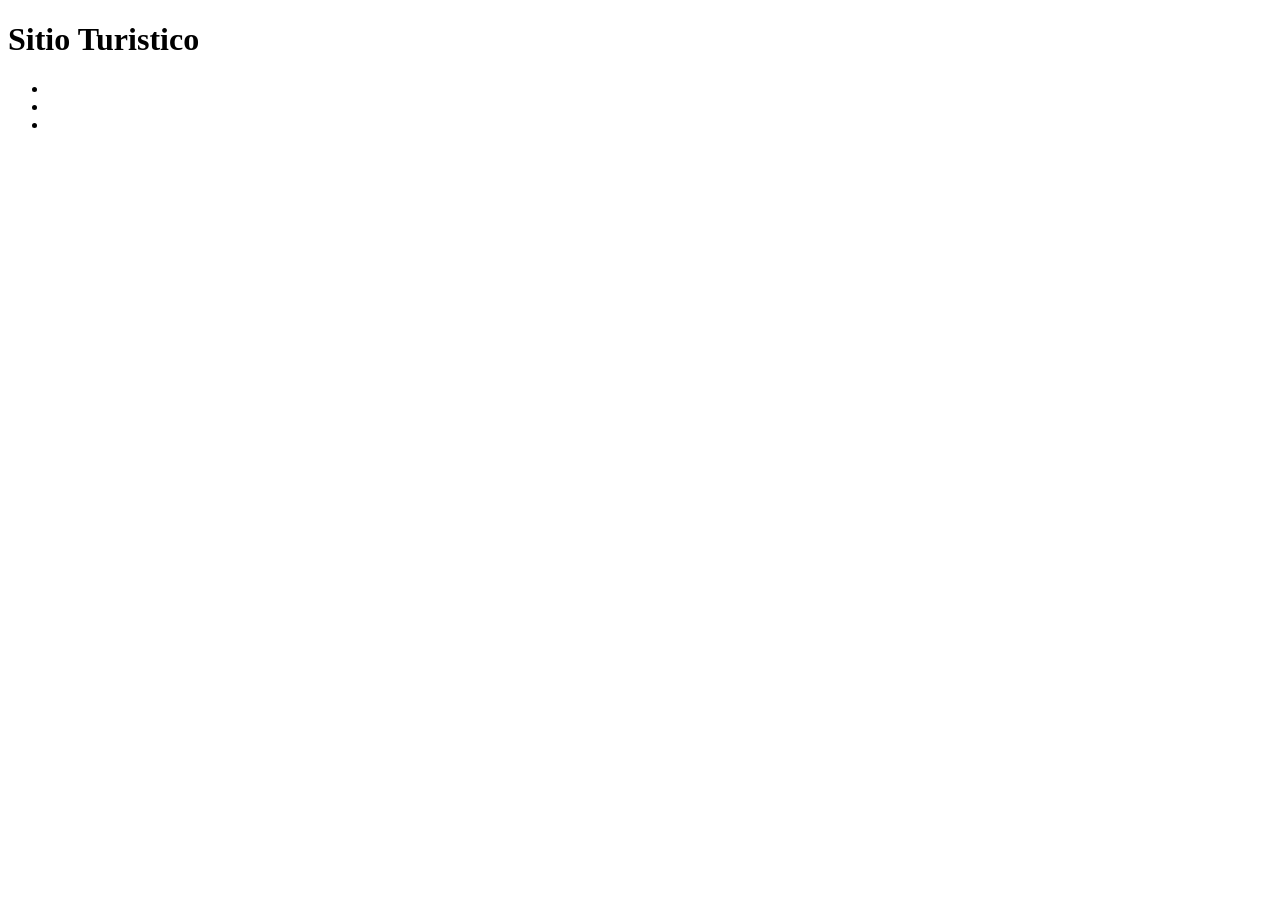
==== index.html @ 80ae5973 "mandando archivo" ====
<!DOCTYPE html>
<html lang="en">
<head>
    <meta charset="UTF-8">
    <meta name="viewport" content="width=device-width, initial-scale=1.0">
    <title>Document</title>
    <link rel="stylesheet" href="estilos.css">
</head>
<body>
    <h1>Sitio Turistico</h1>
    <nav>
        <ul>
            <li a href="antigua.html"></a></li>
            <li a href="comidas.html"></li>
            <li a href="costumbres.html"></li>
        </ul>
    </nav>
</body>
</html>
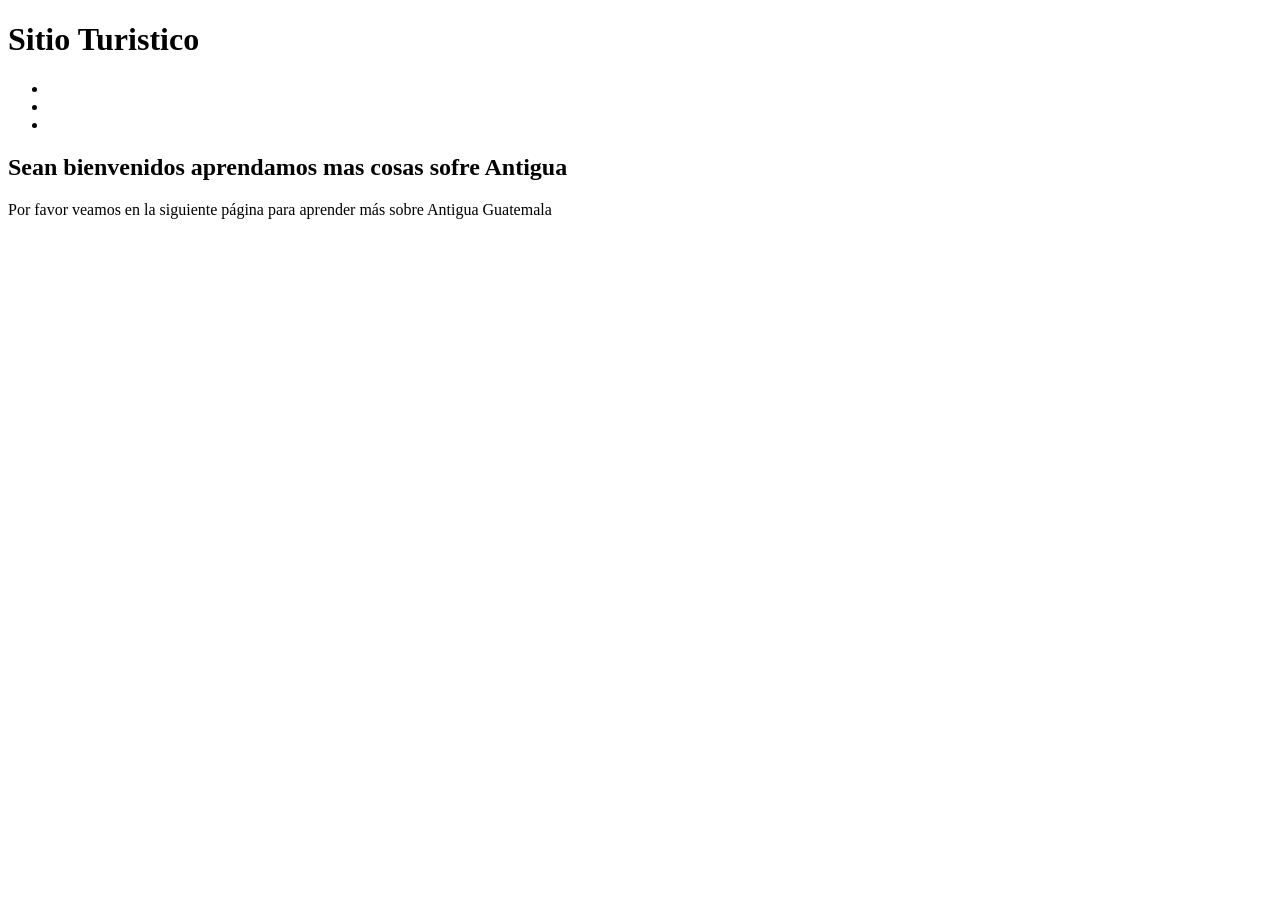
==== commit 98c4e1d8: "mandando documento" ====
--- a/index.html
+++ b/index.html
@@ -15,5 +15,8 @@
             <li a href="costumbres.html"></li>
         </ul>
     </nav>
+<h2>Sean bienvenidos aprendamos mas cosas sofre Antigua</h2>
+<p>Por favor veamos en la siguiente página para aprender más sobre Antigua Guatemala</p>
+
 </body>
 </html>
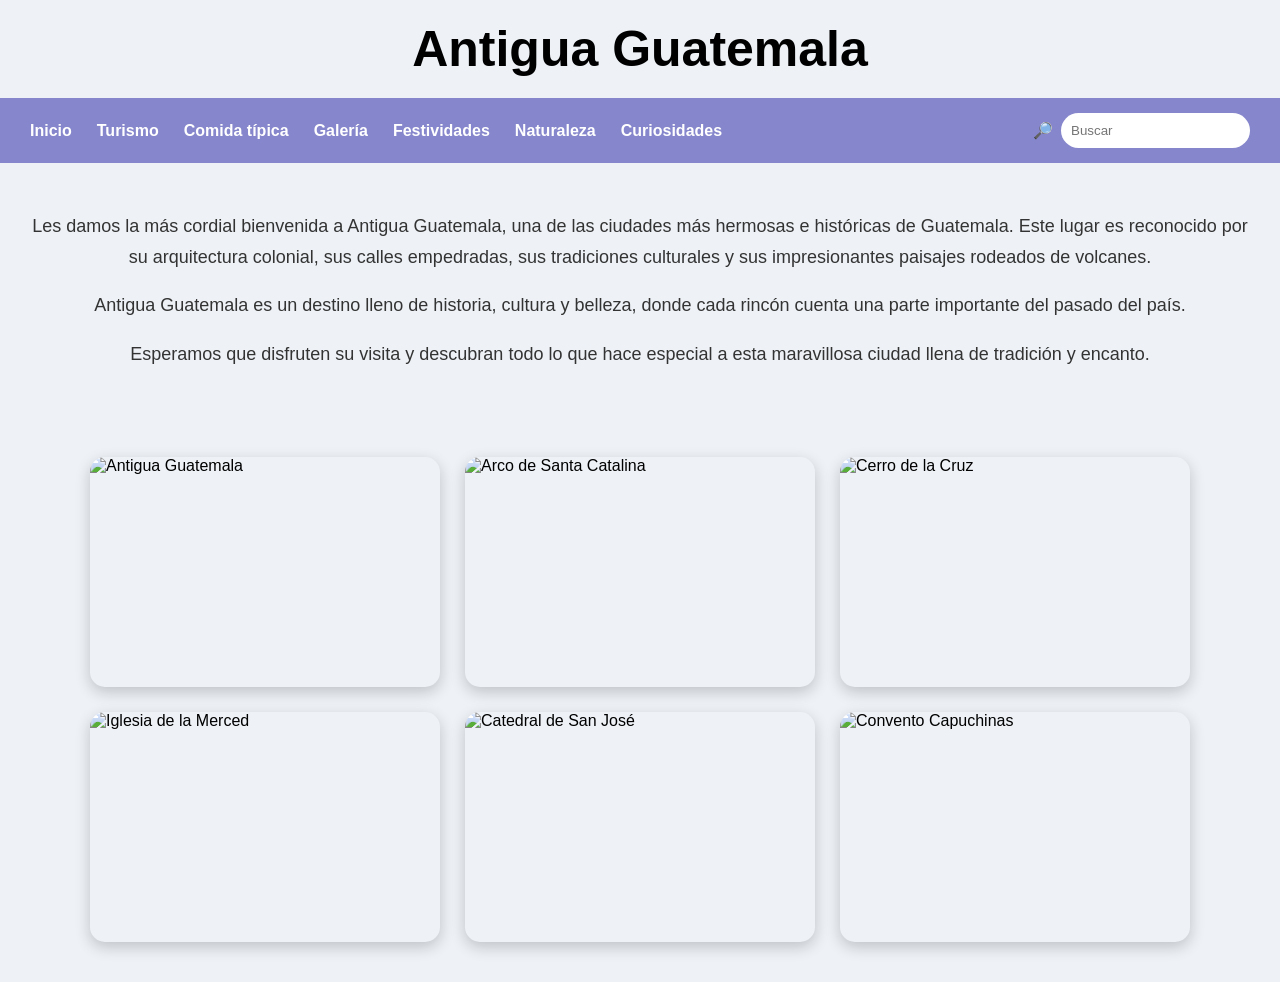
==== commit 1ec5aa30: "llevo cuatro páfinias hechas" ====
--- a/index.html
+++ b/index.html
@@ -1,22 +1,78 @@
 <!DOCTYPE html>
-<html lang="en">
+<html lang="es">
 <head>
     <meta charset="UTF-8">
     <meta name="viewport" content="width=device-width, initial-scale=1.0">
-    <title>Document</title>
-    <link rel="stylesheet" href="estilos.css">
+    <title>Antigua Guatemala</title>
+    <link rel="stylesheet" href="styles.css">
 </head>
 <body>
-    <h1>Sitio Turistico</h1>
-    <nav>
+
+    <!-- TITULO -->
+    <h1>Antigua Guatemala</h1>
+
+    <!-- NAVBAR -->
+    <nav class="barra-nav">
+
         <ul>
-            <li a href="antigua.html"></a></li>
-            <li a href="comidas.html"></li>
-            <li a href="costumbres.html"></li>
+            <li><a href="Index.html">Inicio</a></li>
+            <li><a href="antigua.html">Turismo</a></li>
+            <li><a href="comidas.css">Comida típica</a></li>
+            <li><a href="Galeria.html">Galería</a></li>
+            <li><a href="Festividades.html">Festividades</a></li>
+            <li><a href="Naturaleza.html">Naturaleza</a></li>
+            <li><a href="Curiosidades.html">Curiosidades</a></li>
         </ul>
+
+        <!-- BUSCADOR -->
+        <div class="busqueda">
+            <span>🔎</span>
+            <input type="search" placeholder="Buscar">
+        </div>
+
     </nav>
-<h2>Sean bienvenidos aprendamos mas cosas sofre Antigua</h2>
-<p>Por favor veamos en la siguiente página para aprender más sobre Antigua Guatemala</p>
+
+    <!-- TEXTO -->
+    <section class="contenido">
+
+        <p>
+            Les damos la más cordial bienvenida a Antigua Guatemala,
+            una de las ciudades más hermosas e históricas de Guatemala.
+            Este lugar es reconocido por su arquitectura colonial,
+            sus calles empedradas, sus tradiciones culturales y sus
+            impresionantes paisajes rodeados de volcanes.
+        </p>
+
+        <p>
+            Antigua Guatemala es un destino lleno de historia,
+            cultura y belleza, donde cada rincón cuenta una parte
+            importante del pasado del país.
+        </p>
+
+        <p>
+            Esperamos que disfruten su visita y descubran todo lo
+            que hace especial a esta maravillosa ciudad llena de
+            tradición y encanto.
+        </p>
+
+    </section>
+
+    <!-- GALERIA -->
+    <div class="contenedor-imagenes">
+
+        <img src="Antigua.jpg" alt="Antigua Guatemala">
+
+        <img src="Arco de Santa Catalina.jpg" alt="Arco de Santa Catalina">
+
+        <img src="Cerro de la cruz.jpg" alt="Cerro de la Cruz">
+
+        <img src="Iglesia de la Merced.jpg" alt="Iglesia de la Merced">
+
+        <img src="Catedral de San José.jpg" alt="Catedral de San José">
+
+        <img src="Convento Capuchinas.jpg" alt="Convento Capuchinas">
+
+    </div>
 
 </body>
 </html>
--- a/styles.css
+++ b/styles.css
@@ -0,0 +1,91 @@
+body{
+    margin: 0;
+    font-family: Arial, Helvetica, sans-serif;
+    background: #eef2f7;
+}
+
+/* TITULO */
+h1{
+    text-align: center;
+    margin: 20px;
+    font-size: 50px;
+}
+
+/* NAVBAR */
+.barra-nav{
+    background: #8686cc;
+    display: flex;
+    justify-content: space-between;
+    align-items: center;
+    padding: 15px 30px;
+}
+
+.barra-nav ul{
+    display: flex;
+    align-items: center;
+    gap: 25px;
+    list-style: none;
+    margin: 0;
+    padding: 0;
+}
+
+.barra-nav a{
+    color: white;
+    text-decoration: none;
+    font-weight: bold;
+    transition: 0.3s;
+}
+
+.barra-nav a:hover{
+    color: #00c3ff;
+}
+
+/* BUSCADOR */
+.busqueda{
+    display: flex;
+    align-items: center;
+    gap: 8px;
+}
+
+.busqueda input{
+    padding: 10px;
+    border-radius: 20px;
+    border: none;
+    outline: none;
+}
+
+/* CONTENIDO */
+.contenido{
+    padding: 30px;
+    text-align: center;
+}
+
+.contenido p{
+    font-size: 18px;
+    line-height: 1.7;
+    color: #333;
+}
+
+/* GALERIA */
+.contenedor-imagenes{
+    display: flex;
+    flex-wrap: wrap;
+    justify-content: center;
+    gap: 25px;
+    padding: 40px;
+}
+
+/* IMAGENES */
+.contenedor-imagenes img{
+    width: 350px;
+    height: 230px;
+    object-fit: cover;
+    border-radius: 15px;
+    box-shadow: 0px 5px 15px rgba(0,0,0,0.2);
+    transition: 0.3s;
+}
+
+/* HOVER */
+.contenedor-imagenes img:hover{
+    transform: scale(1.05);
+}
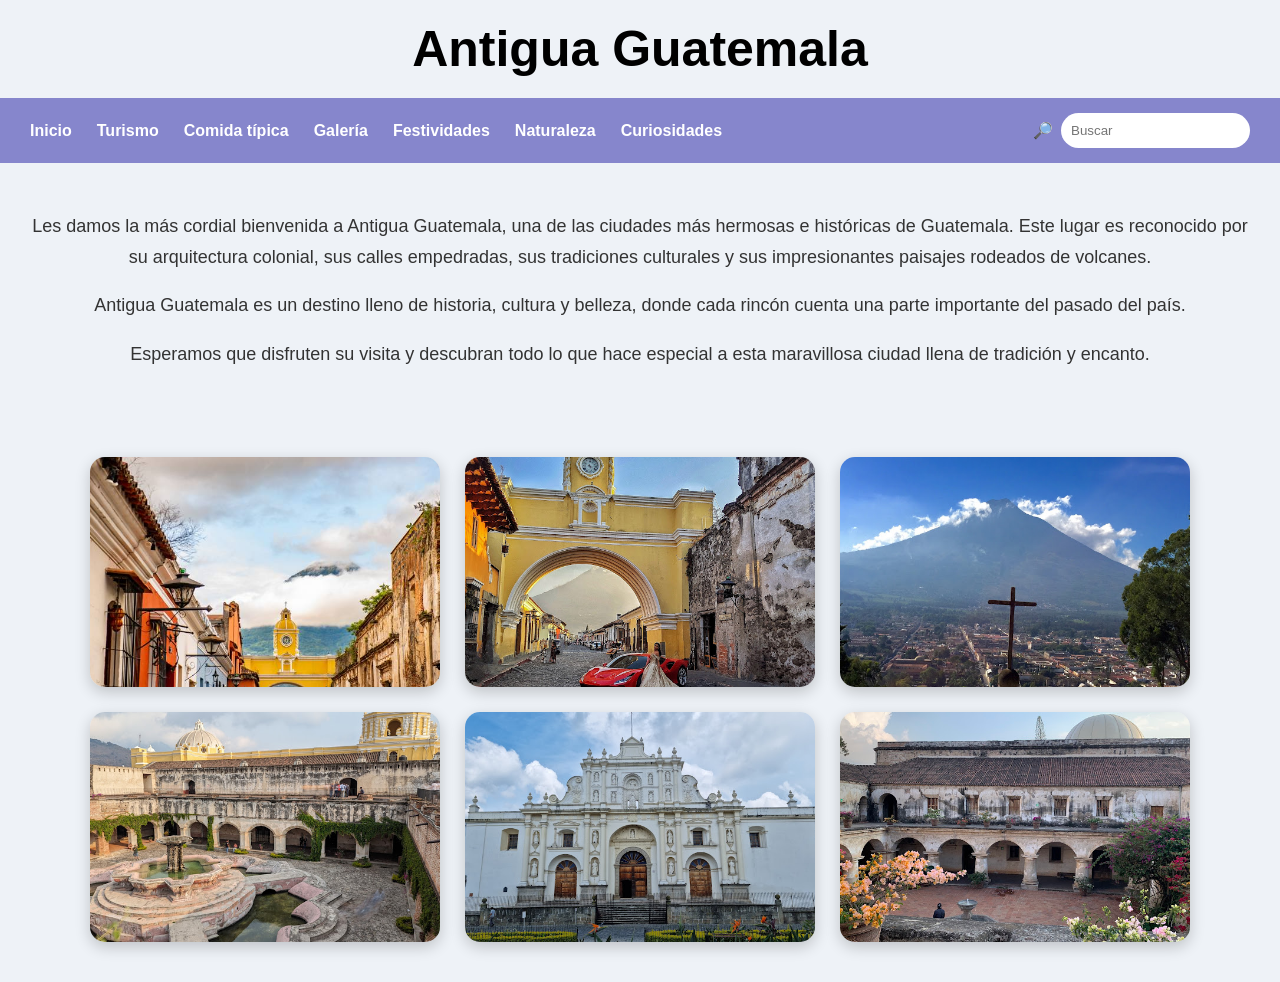
==== commit ab462929: "le puse imagenes a dos páginas" ====
--- a/index.html
+++ b/index.html
@@ -17,7 +17,7 @@
         <ul>
             <li><a href="Index.html">Inicio</a></li>
             <li><a href="antigua.html">Turismo</a></li>
-            <li><a href="comidas.css">Comida típica</a></li>
+            <li><a href="comidas.html">Comida típica</a></li>
             <li><a href="Galeria.html">Galería</a></li>
             <li><a href="Festividades.html">Festividades</a></li>
             <li><a href="Naturaleza.html">Naturaleza</a></li>
